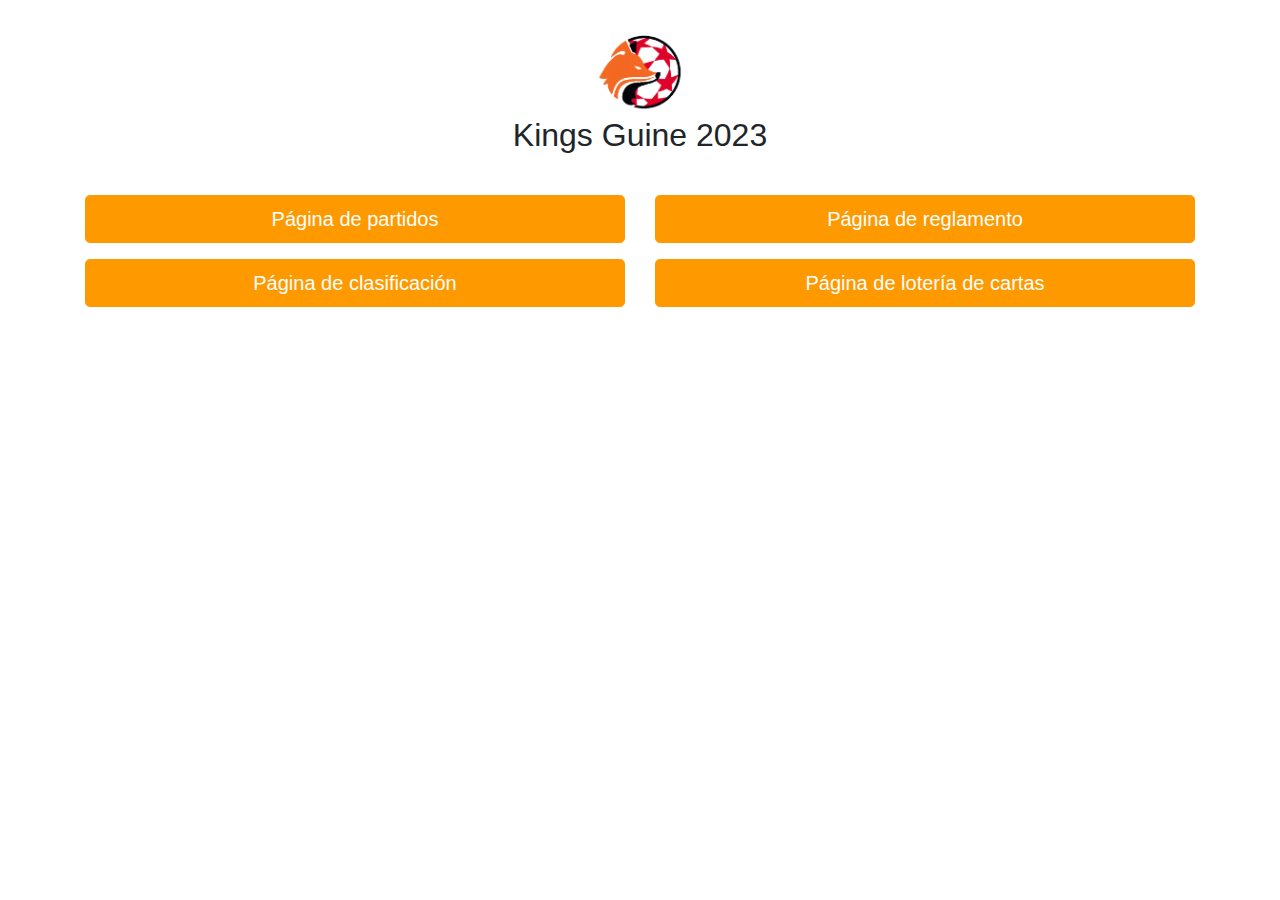
==== client/default.html @ a651793f "Creación default.html y reglamento.html" ====
<!DOCTYPE html>
<html lang="en">
<head>
    <meta charset="UTF-8">
    <meta http-equiv="X-UA-Compatible" content="IE=edge">
    <meta name="viewport" content="width=device-width, initial-scale=1.0">
    <title>Kings Guine 2023</title>
    <link rel="stylesheet" href="css/default.css">
</head>
<body>
    <header class="text-center py-5">
        <img src="img/logo.png" alt="Logo del instituto" width="100">
        <h1>Kings Guine 2023</h1>
      </header>
    
      <div class="container py-5">
        <div class="row">
          <div class="col-md-6">
            <a href="index.html" class="btn btn-primary btn-lg btn-block mb-3">Página de partidos</a>
            <!-- <a href="index2.html" class="btn btn-primary btn-lg btn-block mb-3">Página de resultados</a>-->
            <a href="index3.html" class="btn btn-primary btn-lg btn-block mb-3">Página de clasificación</a>
          </div>
          <div class="col-md-6">
            <a href="reglament.html" class="btn btn-primary btn-lg btn-block mb-3">Página de reglamento</a>
            <a href="cartas.html" class="btn btn-primary btn-lg btn-block mb-3">Página de lotería de cartas</a>
          </div>
        </div>
      </div>

</body>
</html>
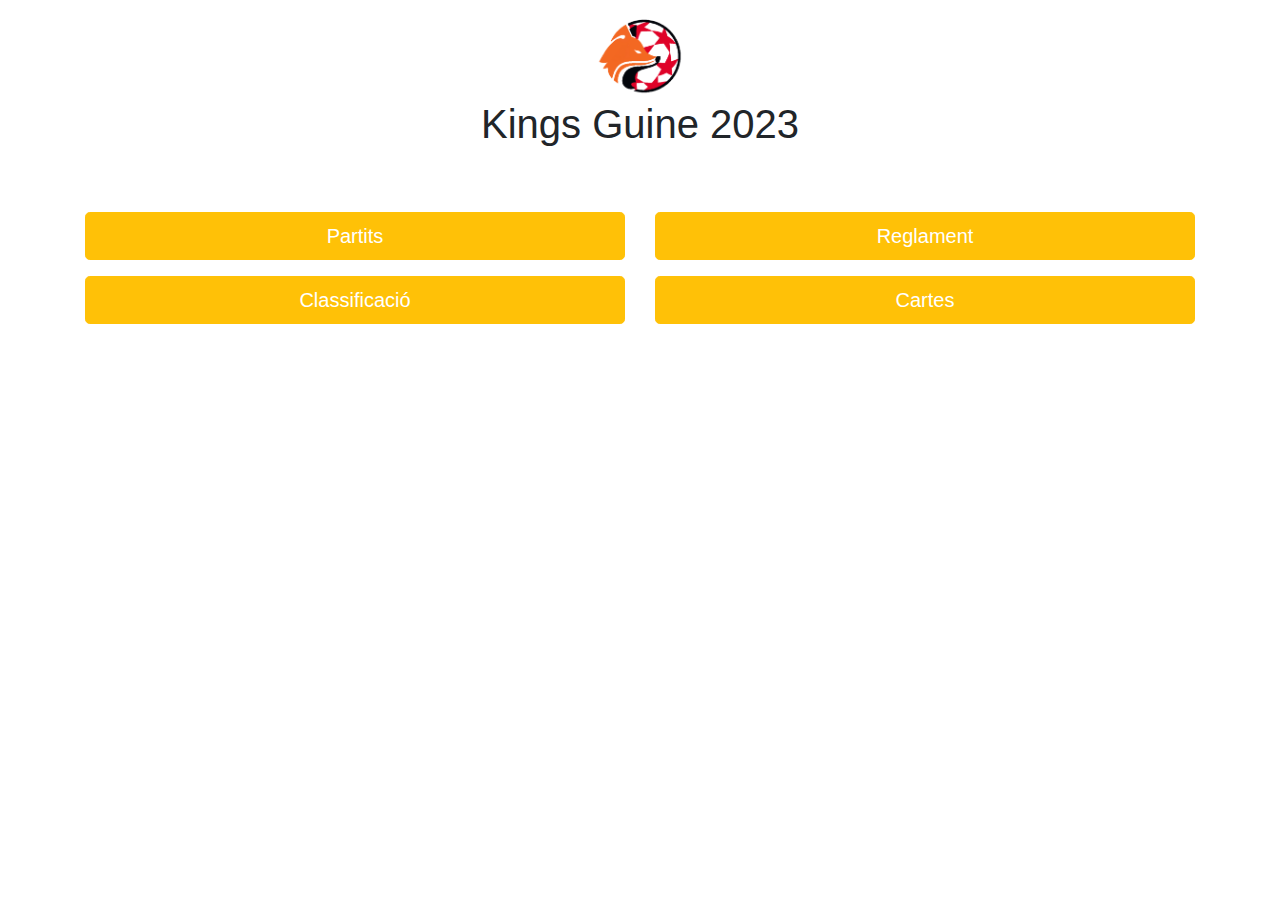
==== commit 61f3b5d9: "Merge pull request #14 from guineorg/main" ====
--- a/client/default.html
+++ b/client/default.html
@@ -5,27 +5,26 @@
     <meta http-equiv="X-UA-Compatible" content="IE=edge">
     <meta name="viewport" content="width=device-width, initial-scale=1.0">
     <title>Kings Guine 2023</title>
-    <link rel="stylesheet" href="css/default.css">
+    <link rel="stylesheet" href="https://stackpath.bootstrapcdn.com/bootstrap/4.3.1/css/bootstrap.min.css">
+  
 </head>
 <body>
-    <header class="text-center py-5">
+    <header class="text-center">
         <img src="img/logo.png" alt="Logo del instituto" width="100">
-        <h1>Kings Guine 2023</h1>
+        <h1 class="mb-3">Kings Guine 2023</h1>
       </header>
-    
       <div class="container py-5">
         <div class="row">
           <div class="col-md-6">
-            <a href="index.html" class="btn btn-primary btn-lg btn-block mb-3">Página de partidos</a>
-            <!-- <a href="index2.html" class="btn btn-primary btn-lg btn-block mb-3">Página de resultados</a>-->
-            <a href="index3.html" class="btn btn-primary btn-lg btn-block mb-3">Página de clasificación</a>
+            <a href="index.html" class="btn btn-lg btn-block btn-warning text-white mb-3">Partits</a>
+            <!-- <a href="index2.html" class="btn btn-secondary btn-lg btn-block mb-3">Resultats</a>-->
+            <a href="index3.html" class="btn btn-lg btn-block btn-warning text-white mb-3">Classificació</a>
           </div>
           <div class="col-md-6">
-            <a href="reglament.html" class="btn btn-primary btn-lg btn-block mb-3">Página de reglamento</a>
-            <a href="cartas.html" class="btn btn-primary btn-lg btn-block mb-3">Página de lotería de cartas</a>
+            <a href="reglament.html" class="btn btn-lg btn-block btn-warning text-white mb-3">Reglament</a>
+            <a href="cartas.html" class="btn btn-lg btn-block btn-warning text-white mb-3">Cartes</a>
           </div>
         </div>
       </div>
-
 </body>
-</html>+</html>
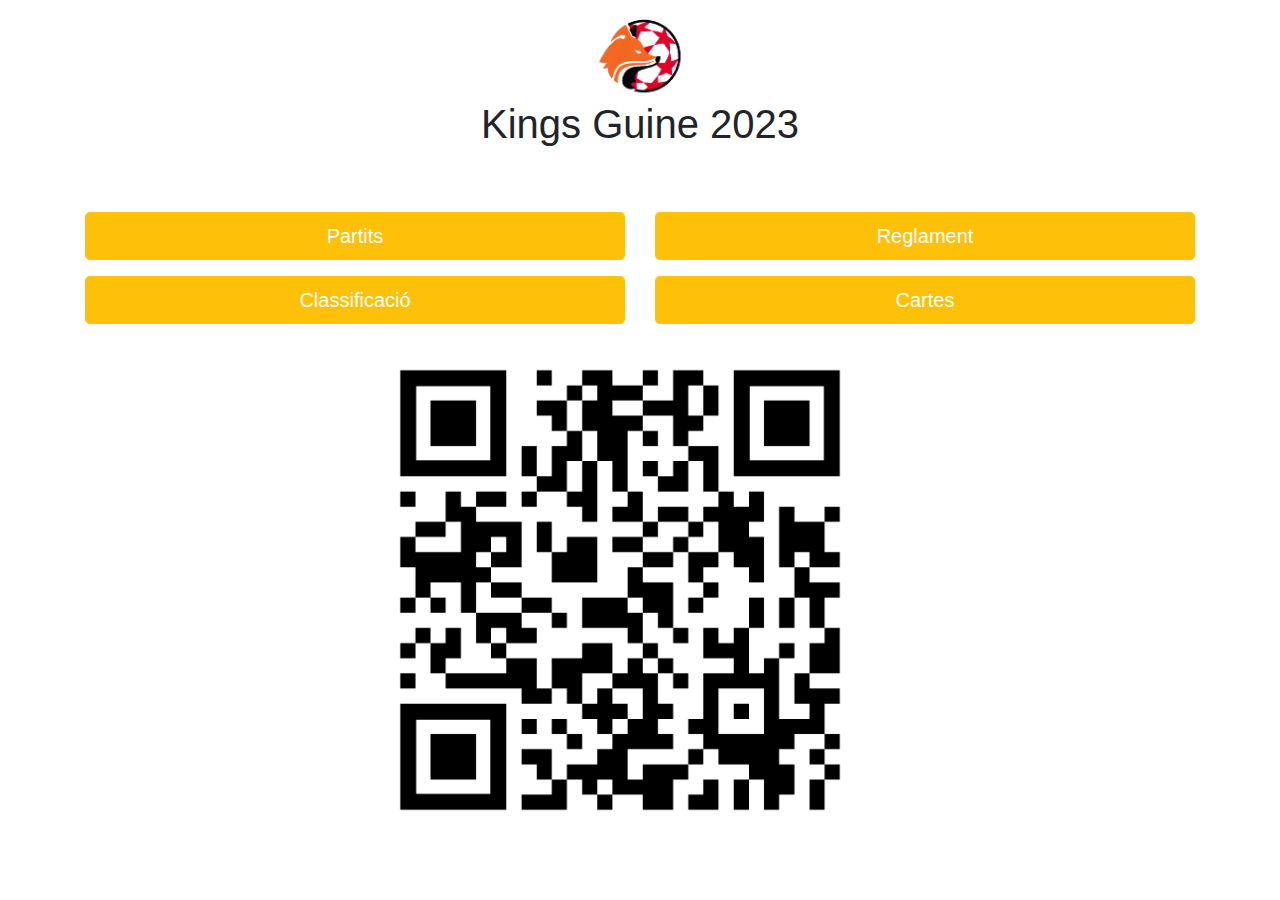
==== commit 21c4514d: "Añadida funcion QR" ====
--- a/client/default.html
+++ b/client/default.html
@@ -25,6 +25,11 @@
             <a href="cartas.html" class="btn btn-lg btn-block btn-warning text-white mb-3">Cartes</a>
           </div>
         </div>
+        <div class="row justify-content-center">
+          <div class="col-md-6">
+            <img src="img/qr-code.png" alt="Código QR" width="500" height="500">
+          </div>
+        </div>
       </div>
 </body>
 </html>
